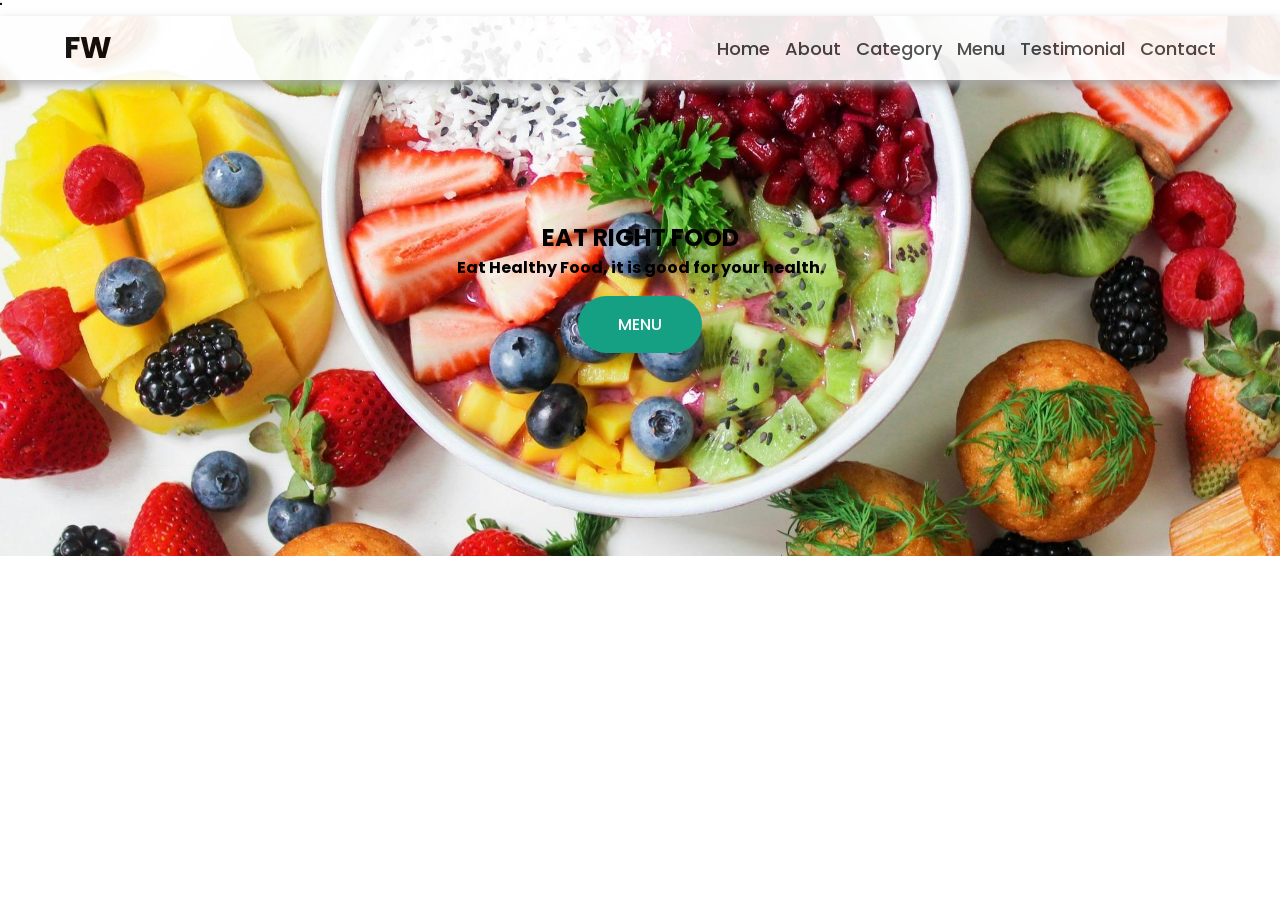
==== index.html @ 385bba8b "basic navbar" ====
<!DOCTYPE html>
<html lang="en">
<head>
    <meta charset="UTF-8">
    <meta name="viewport" content="width=device-width, initial-scale=1.0">
    <title>Restaurant website</title>
    <link rel="stylesheet" href="style.css">
    <link rel="stylesheet"  href="https://cdnjs.cloudflare.com/ajax/libs/font-awesome/6.6.0/css/all.min.css" integrity="sha512-Kc323vGBEqzTmouAECnVceyQqyqdsSiqLQISBL29aUW4U/M7pSPA/gEUZQqv1cwx4OnYxTxve5UMg5GT6L4JJg==" crossorigin="anonymous" referrerpolicy="no-referrer" />"
</head>
<body>
    <nav class="navbar">
        <div class="navbar-container container">
        <input type="checkbox">
        <div class="hamburger-lines">
            <span class="line line1"></span>
            <span class="line line2"></span>
            <span class="line line3"></span>
        </div>
        <ul class="menu-items">
            <li><a href="#showcasee">Home</a></li>
            <li><a href="#about">About</a></li>
            <li><a href="#food">Category</a></li>
            <li><a href="#food-menu">Menu</a></li>
            <li><a href="#testimonial">Testimonial</a></li>
            <li><a href="#contact">Contact</a></li>
        </ul>
        <h1 class="logo">FW</h1>
    </div>
    </nav>
    <section class="showcase-area" id="showcase">
        <div class="showcase-container">
            <h1 class="main-title">EAT RIGHT FOOD</h1>
        <p>Eat Healthy Food, it is good for your health.</p>
        <a href="#food-menu"class="btn btn-primary">Menu</a>
        </div>
        </section>
</body>
</html>
---- style.css ----
@import url('https://fonts.googleapis.com/css2?family=Poppins&display=swap');

*,
*::after,
*::before{
    box-sizing: border-box;
    margin:0;
    padding:0;
}

html{
    font-size:62.5%;
}

body{
    font-family: "Poppins", serif;   
}
.btn{
    display:inline-block;
    padding:1em 2.5em;
    text-decoration:none;
    border-radius:50px;
    cursor:pointer;
    outline:none;
    text-transform:uppercase;
    margin-top:1em;
    font-weight:500; 

}

.btn-primary{
    color:#fff;
    background:#16a083
}

.container{
    max-width:1200px;
    width:90%;
    margin:auto;
}
/*for desktop mode*/
.navbar input[type ='checkbox'],
.navbar .hamburger-lines{
    display:none;
}

.navbar{
    box-shadow: 0px 5px 10px 0px #aaa;
    position:fixed;
    width:100%;
    background: #fff;
    color :#000;
    opacity:0.9;
    z-index:10;
}

.navbar-container{
    display:flex;
    justify-content: space-between;
    height :64px;
    align-items:center;
}
.menu-items{
    order:2;
    display:flex;
}
.menu-items li{
    list-style:none;
    margin-left:1.5rem;
    font-size:1.8rem;

}
.logo{
    order:1;
    font-size:3rem;
}
.navbar a{
    color: #444;
    text-decoration: none;
    font-weight :500;
    transition:color 0.3s ease-in-out;
}
.navbar a:hover{
    color:#117964;
}

.showcase-area{
    height:60vh;
    background: url("food1.jpg");
    background-size: cover;
    background-position: center;
    background-repeat: no-repeat;
}
.showcase-container{
    display:flex;flex-direction:column;
    align-items: center;
    justify-content: center;
    height:100%;
    font-size:1.6rem;
    font-weight: bolder;

}
.main-title{
    text-transform: uppercase;
}
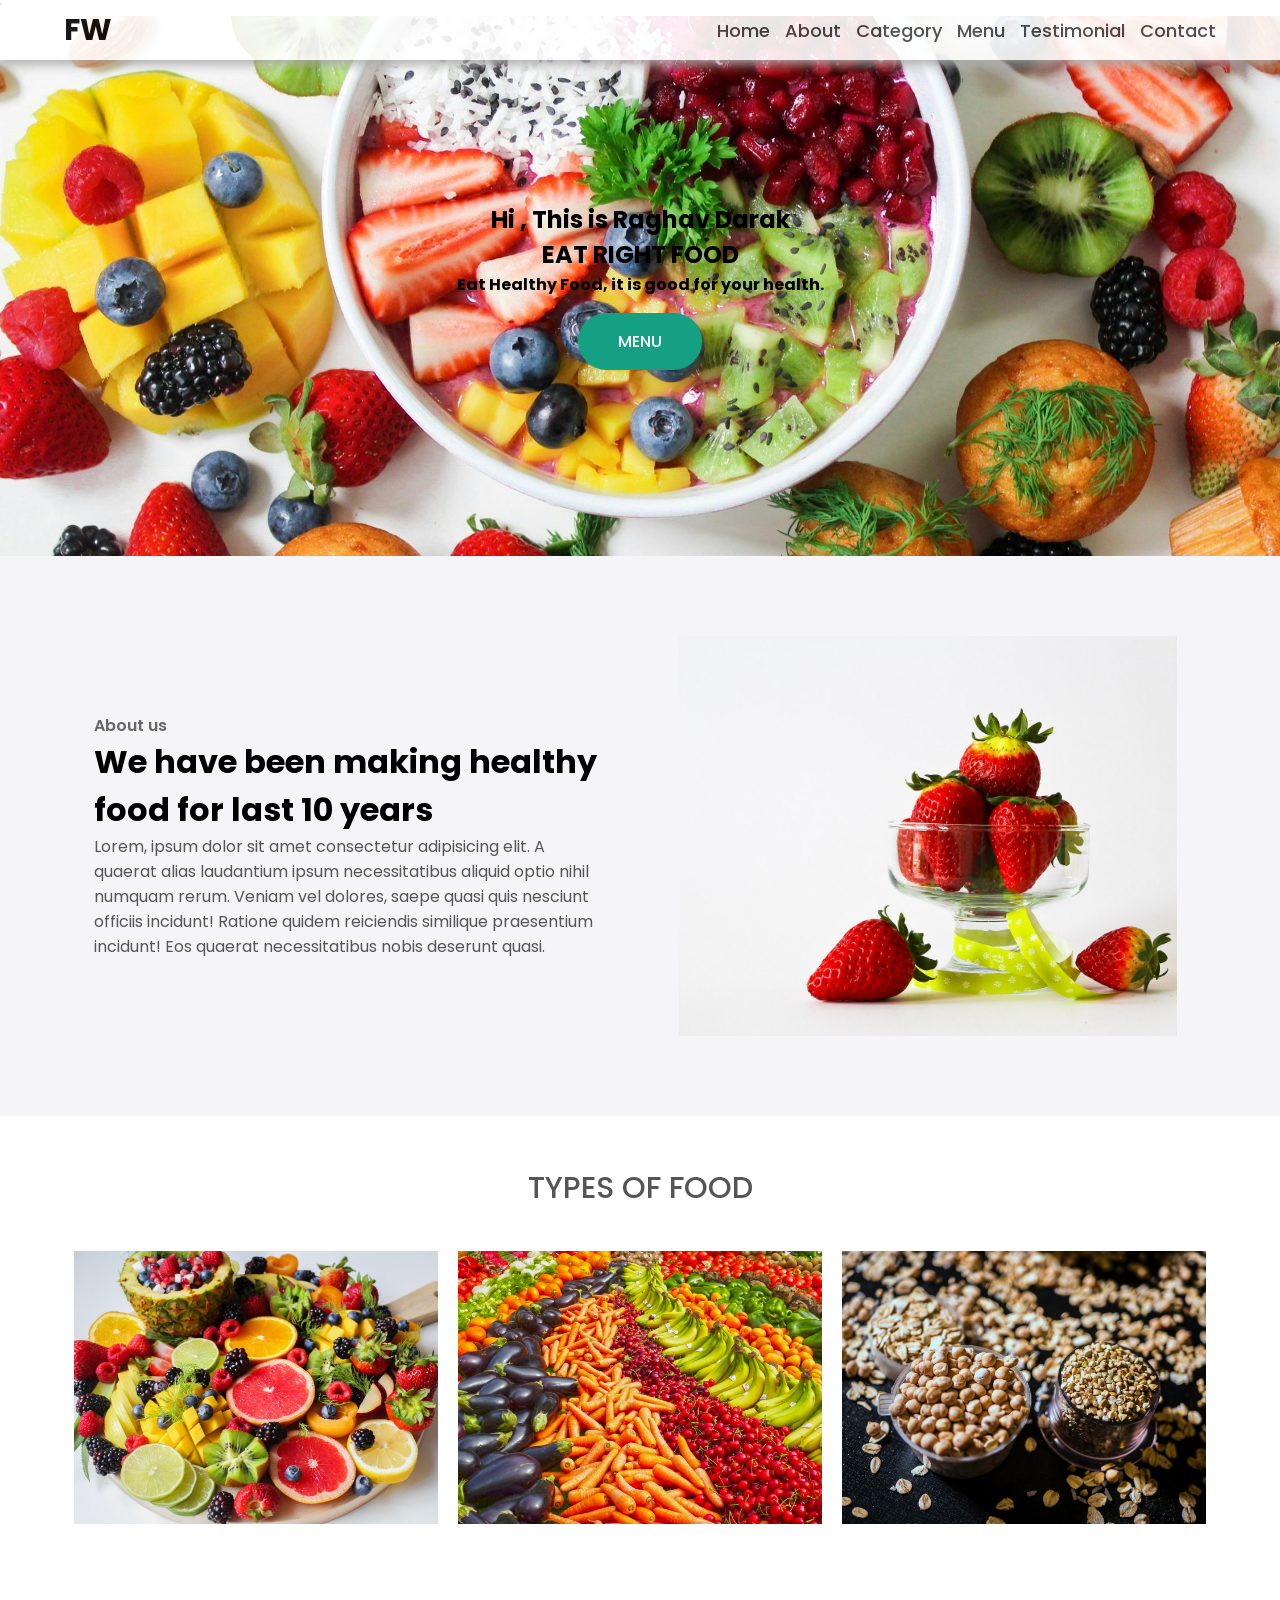
==== commit af6afc84: "folder name changed" ====
--- a/index.html
+++ b/index.html
@@ -29,10 +29,55 @@
     </nav>
     <section class="showcase-area" id="showcase">
         <div class="showcase-container">
-            <h1 class="main-title">EAT RIGHT FOOD</h1>
+            <h1>Hi , This is Raghav Darak</h1>
+            <h2 class="main-title">EAT RIGHT FOOD</h2>
         <p>Eat Healthy Food, it is good for your health.</p>
         <a href="#food-menu"class="btn btn-primary">Menu</a>
         </div>
         </section>
+        <section id ="about">
+            <div class="about-wrapper container">
+                <div class="about-text">
+                    <p class="small">About us</p>
+                    <h2>We have been making healthy food for last 10 years</h2>
+                    <p>Lorem, ipsum dolor sit amet consectetur adipisicing elit. A quaerat alias laudantium ipsum necessitatibus aliquid optio nihil numquam rerum. Veniam vel dolores, saepe quasi quis nesciunt officiis incidunt! Ratione quidem reiciendis similique praesentium incidunt! Eos quaerat necessitatibus nobis deserunt quasi.</p>
+                </div>
+                <div class="about-img">
+                    <img src="./images/about-photo.jpg" alt="About us">
+                </div>
+            </div>
+        </section>
+        <section id="food">
+            <h2>Types of Food</h2>
+            <div class="food-container container">
+                <div class="food-type fruit">
+                    <div class="img-container">
+                        <img src="./images/food_1.jpg" alt="fruit">
+                    <div class="img-content">
+                        <h3>Fruit</h3>
+                        <a href="https://en.wikipedia.org/wiki/Fruit" class="btn btn-primary" target="_blank">Learn More</a>
+                    </div>
+                    </div>
+                </div>
+                <div class="food-type vegetable">
+                    <div class="img-container">
+                        <img src="./images/food2.jpg" alt="vegetable">
+                    <div class="img-content">
+                        <h3>Vegetable</h3>
+                        <a href="https://en.wikipedia.org/wiki/Vegetable" class="btn btn-primary" target="_blank">Learn More</a>
+                    </div>
+                    </div>
+                </div>
+                <div class="food-type grain">
+                    <div class="img-container">
+                        <img src="./images/food3.jpg" alt="grain">
+                    <div class="img-content">
+                        <h3>Grains</h3>
+                        <a href="https://en.wikipedia.org/wiki/Grain" class="btn btn-primary" target="_blank">Learn More</a>
+                    </div>
+                    </div>
+                </div>
+            </div>
+        </section>
 </body>
 </html>
--- a/style.css
+++ b/style.css
@@ -1,106 +1,235 @@
-
-@import url('https://fonts.googleapis.com/css2?family=Poppins&display=swap');
+@import url("https://fonts.googleapis.com/css2?family=Poppins&display=swap");
 
 *,
 *::after,
-*::before{
-    box-sizing: border-box;
-    margin:0;
-    padding:0;
-}
-
-html{
-    font-size:62.5%;
-}
-
-body{
-    font-family: "Poppins", serif;   
-}
-.btn{
-    display:inline-block;
-    padding:1em 2.5em;
-    text-decoration:none;
-    border-radius:50px;
-    cursor:pointer;
-    outline:none;
-    text-transform:uppercase;
-    margin-top:1em;
-    font-weight:500; 
-
-}
-
-.btn-primary{
-    color:#fff;
-    background:#16a083
-}
-
-.container{
-    max-width:1200px;
-    width:90%;
-    margin:auto;
+*::before {
+  box-sizing: border-box;
+  margin: 0;
+  padding: 0;
+}
+
+html {
+  font-size: 62.5%;
+}
+
+body {
+  font-family: "Poppins", serif;
+}
+.btn {
+  display: inline-block;
+  padding: 1em 2.5em;
+  text-decoration: none;
+  border-radius: 50px;
+  cursor: pointer;
+  outline: none;
+  text-transform: uppercase;
+  margin-top: 1em;
+  font-weight: 500;
+}
+
+.btn-primary {
+  color: #fff;
+  background: #16a083;
+}
+
+.container {
+  max-width: 1200px;
+  width: 90%;
+  margin: auto;
 }
 /*for desktop mode*/
-.navbar input[type ='checkbox'],
-.navbar .hamburger-lines{
-    display:none;
-}
-
-.navbar{
-    box-shadow: 0px 5px 10px 0px #aaa;
-    position:fixed;
-    width:100%;
-    background: #fff;
-    color :#000;
-    opacity:0.9;
-    z-index:10;
-}
-
-.navbar-container{
-    display:flex;
-    justify-content: space-between;
-    height :64px;
-    align-items:center;
-}
-.menu-items{
-    order:2;
-    display:flex;
-}
-.menu-items li{
-    list-style:none;
-    margin-left:1.5rem;
-    font-size:1.8rem;
-
-}
-.logo{
-    order:1;
-    font-size:3rem;
-}
-.navbar a{
-    color: #444;
-    text-decoration: none;
-    font-weight :500;
-    transition:color 0.3s ease-in-out;
-}
-.navbar a:hover{
-    color:#117964;
-}
-
-.showcase-area{
-    height:60vh;
-    background: url("food1.jpg");
-    background-size: cover;
-    background-position: center;
-    background-repeat: no-repeat;
-}
-.showcase-container{
-    display:flex;flex-direction:column;
-    align-items: center;
-    justify-content: center;
-    height:100%;
-    font-size:1.6rem;
-    font-weight: bolder;
-
-}
-.main-title{
-    text-transform: uppercase;
+.navbar input[type="checkbox"],
+.navbar .hamburger-lines {
+  display: none;
+}
+
+.navbar {
+  box-shadow: 0px 5px 10px 0px #aaa;
+  position: fixed;
+  width: 100%;
+  background: #fff;
+  color: #000;
+  opacity: 0.9;
+  z-index: 10;
+  top: 0px;
+}
+
+.navbar-container {
+  display: flex;
+  justify-content: space-between;
+  height: 60px;
+  align-items: center;
+}
+.menu-items {
+  order: 2;
+  display: flex;
+}
+.menu-items li {
+  list-style: none;
+  margin-left: 1.5rem;
+  font-size: 1.8rem;
+}
+.logo {
+  order: 1;
+  font-size: 3rem;
+}
+ul a {
+  color: #444;
+  text-decoration: none;
+  font-weight: 500;
+  transition: color 0.3s ease-in-out;
+}
+.navbar a:hover {
+  color: #117964;
+}
+
+.showcase-area {
+  height: 60vh;
+  background: url("./images/food.jpg");
+  background-size: cover;
+  background-position: center;
+  background-repeat: no-repeat;
+}
+.showcase-container {
+  display: flex;
+  flex-direction: column;
+  align-items: center;
+  justify-content: center;
+  height: 100%;
+  font-size: 1.6rem;
+  font-weight: bolder;
+}
+.main-title {
+  text-transform: uppercase;
+}
+
+#about {
+  padding: 50px 0px;
+  background: #f5f5f7;
+}
+
+.about-wrapper {
+  display: flex;
+}
+
+#about h2 {
+  font-size: 3.2rem;
+}
+
+#about p {
+  font-size: 1.6rem;
+  color: #555;
+}
+
+#about .small {
+  font-size: 1.6rem;
+  color: #666;
+  font-weight: 600;
+}
+.about-img {
+  flex: 1 1 400px;
+  padding: 30px;
+  transform: translateX(150%);
+  animation: about-img-animation 1s ease-in-out forwards;
+}
+@keyframes about-img-animation {
+  100% {
+    transform: translate(0);
+  }
+}
+.about-text {
+  flex: 1 1 400px;
+  padding: 30px;
+  margin: auto;
+  transform: translate(-150%);
+  animation: about-text-animation 1s ease-in-out forwards;
+}
+@keyframes about-text-animation {
+  100% {
+    transform: translate(0%);
+  }
+}
+.about-img img {
+  display: block;
+  height: 400px;
+  max-width: 100%;
+  margin: auto;
+  object-fit: cover;
+  object-position: right;
+}
+
+#food {
+  padding: 5rem 0 10rem 0;
+}
+#food h2 {
+  text-align: center;
+  font-size: 3rem;
+  font-weight: 500;
+  margin-bottom: 40px;
+  text-transform: uppercase;
+  color: #555;
+}
+
+.food-container {
+  display: flex;
+  justify-content: space-between;
+}
+
+.food-container img {
+  display: block;
+  width: 100%;
+  margin: auto;
+  max-height: 300px;
+  object-fit: cover;
+  object-position: center;
+}
+
+.img-container {
+  margin: 0 1rem;
+  position: relative;
+}
+
+.img-content {
+  position: absolute;
+  top: 70%;
+  left: 50%;
+  transform: translate(-50%, -50%);
+  z-index: 2;
+  opacity: 0;
+  text-align: center;
+  transition: all 0.3s ease-in-out 0.1s;
+}
+
+.img-content h3{
+  color:#fff;
+  font-size:3rem;
+
+}
+
+.img-content a{
+  font-size: 1.2rme;
+}
+.img-container::after{
+  content: "";
+  display: block;
+  position: absolute;
+  top:0;
+  left:0;
+  width:100%;
+  height:100%;
+  background-color: rgba(0, 0, 0,0.85);
+  /* opacity:0; */
+  z-index: 1;
+  transform: scaleY(0);
+  transform-origin :100% 100% ;
+  transition: all 0.3s ease-in-out;
+}
+.img-container:hover::after{
+  opacity: 1;
+  transform: scaleY(1);
+}
+
+.img-container:hover .img-content{
+  opacity: 1;
+  top: 40%;
 }
